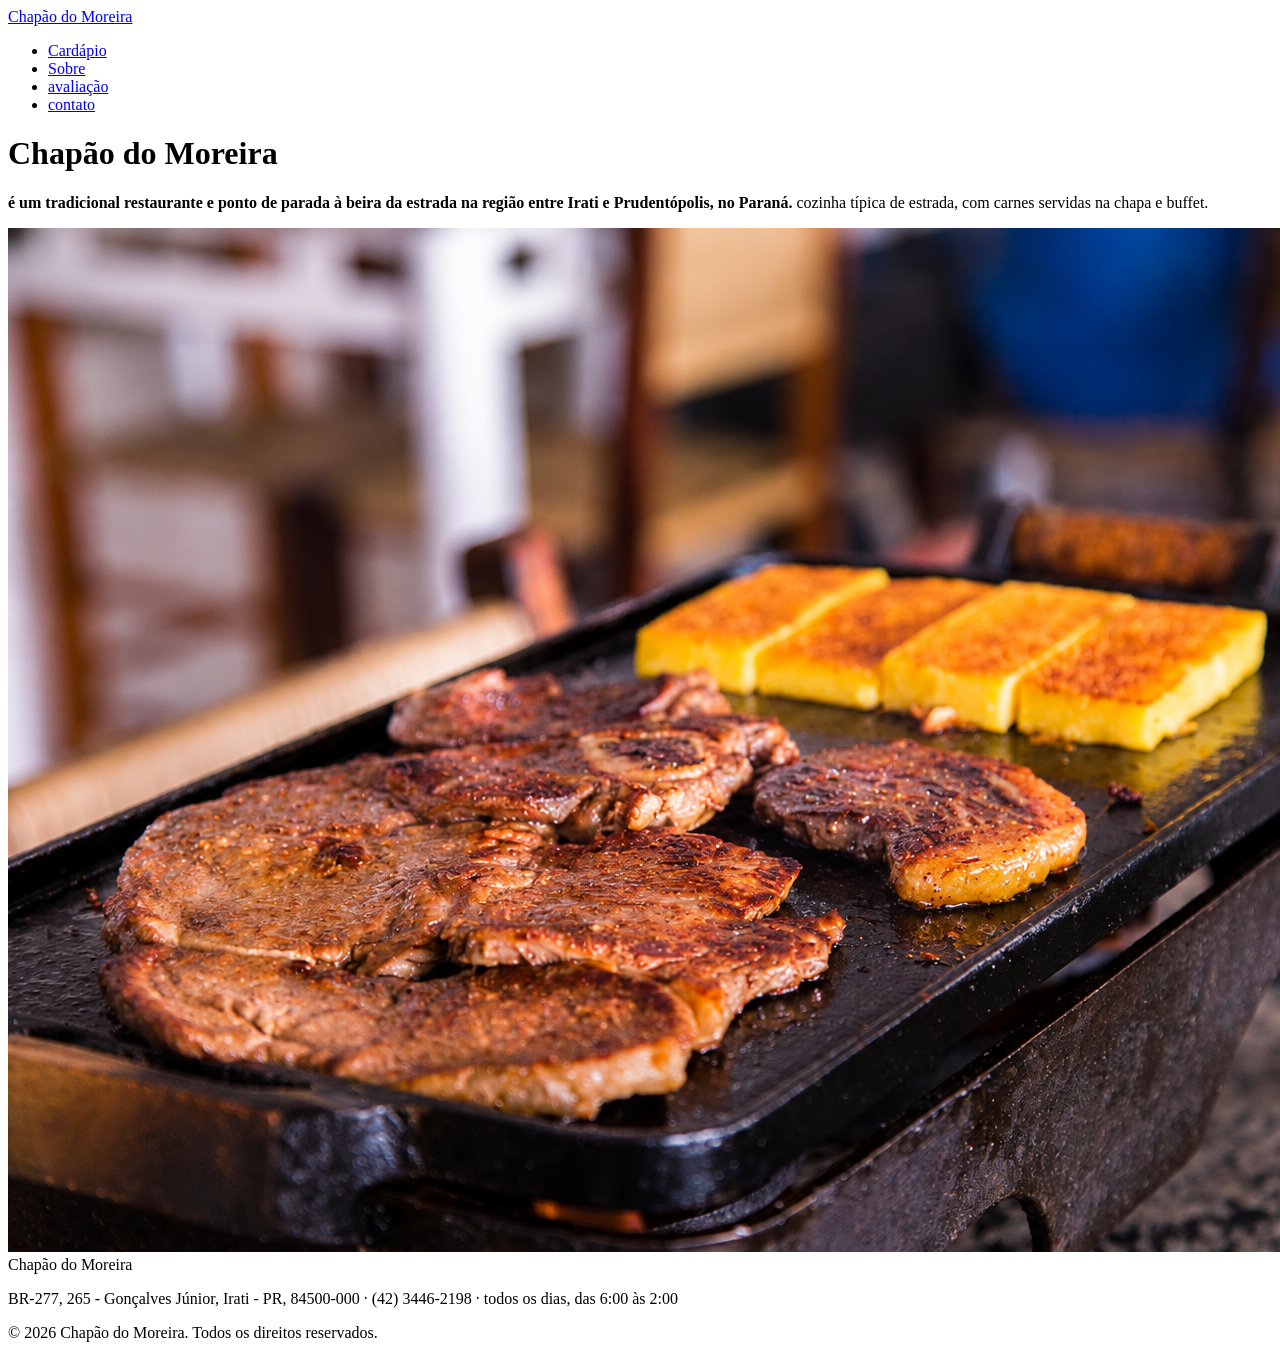
==== index.html @ ba9eca42 "base do projeto" ====
<!DOCTYPE html>
<html lang="pt-BR">
<head>
  <meta charset="UTF-8">
  <meta name="viewport" content="width=device-width, initial-scale=1">
  <title>Chapão do Moreira</title>
  <link rel="stylesheet" href="style.css">
</head>
<body>
  <header>
    <nav class="nav">
      <a href="#inicio" class="logo">Chapão do Moreira</a>
      <ul>
        <li><a href="#cardapio">Cardápio</a></li>
        <li><a href="#sobre">Sobre</a></li>
        <li><a href="#avaliações">avaliação</a></li>
        <li><a href="#contato">contato</a></li>
      </ul>
    </nav>
  </header>

  <main id="inicio">
    <div class="hero">
      <div class="hero-inner">
        <div>
          <h1>Chapão <span>do Moreira</span></h1>
          <p><strong>é um tradicional restaurante e ponto de parada à beira da estrada na região entre Irati e Prudentópolis, no Paraná.</strong> cozinha típica de estrada, com carnes servidas na chapa e buffet.</p>
        </div>
        <img src="foto.jpg" >
      </div>
    </div>



  <footer id="contato">
    <span class="logo">Chapão do Moreira</span>
    <p>BR-277, 265 - Gonçalves Júnior, Irati - PR, 84500-000 ·  (42) 3446-2198 · todos os dias, das 6:00 às 2:00</p>
    <p class="copy">© 2026 Chapão do Moreira. Todos os direitos reservados.</p>
  </footer>

</body>
</html>
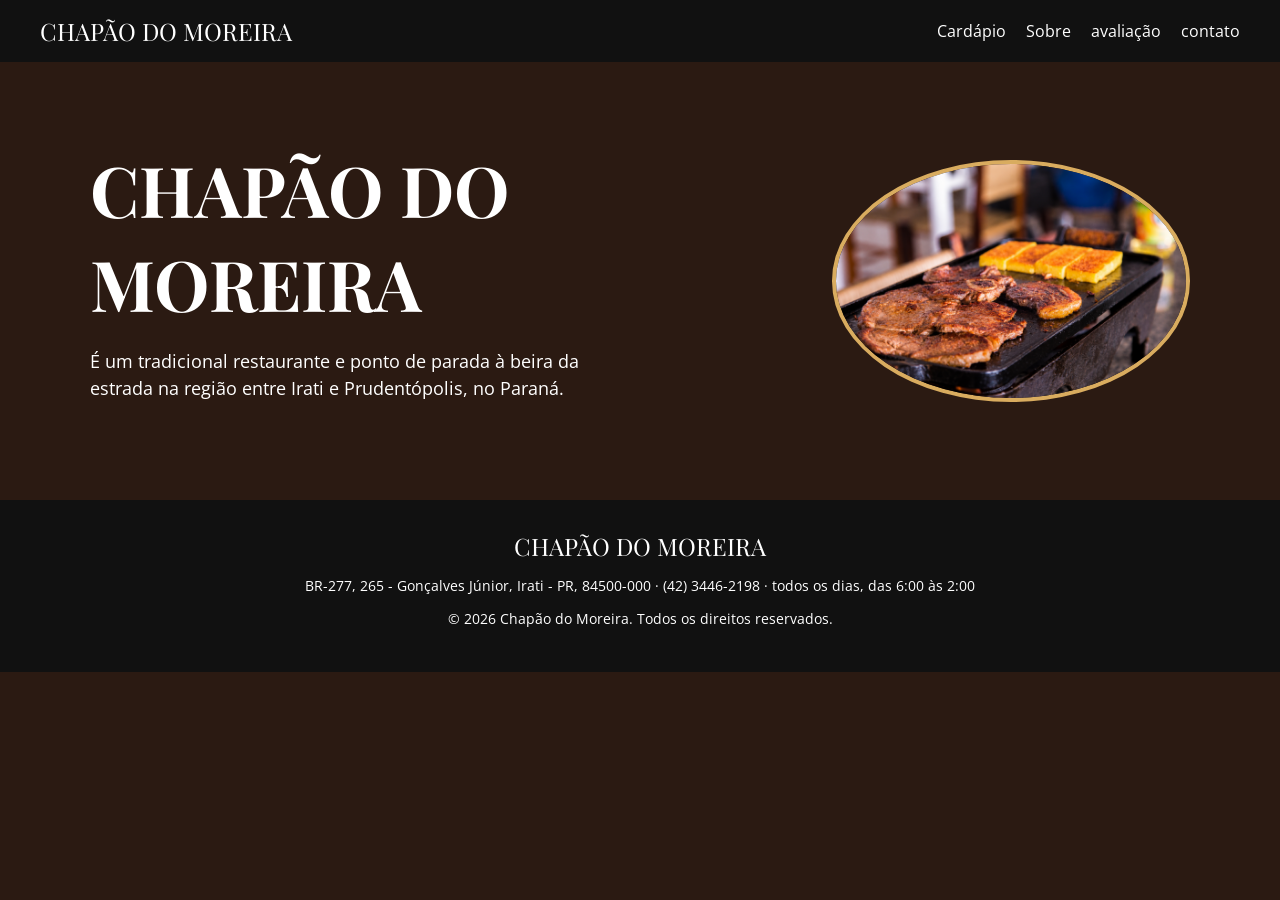
==== commit a204beff: "css/html 2" ====
--- a/index.html
+++ b/index.html
@@ -23,16 +23,15 @@
     <div class="hero">
       <div class="hero-inner">
         <div>
-          <h1>Chapão <span>do Moreira</span></h1>
-          <p><strong>é um tradicional restaurante e ponto de parada à beira da estrada na região entre Irati e Prudentópolis, no Paraná.</strong> cozinha típica de estrada, com carnes servidas na chapa e buffet.</p>
+          <h1>Chapão do Moreira</h1>
+          <p>É um tradicional restaurante e ponto de parada à beira da estrada na região entre Irati e Prudentópolis, no Paraná.<p>
         </div>
         <img src="foto.jpg" >
       </div>
     </div>
 
 
-
-  <footer id="contato">
+  <footer>
     <span class="logo">Chapão do Moreira</span>
     <p>BR-277, 265 - Gonçalves Júnior, Irati - PR, 84500-000 ·  (42) 3446-2198 · todos os dias, das 6:00 às 2:00</p>
     <p class="copy">© 2026 Chapão do Moreira. Todos os direitos reservados.</p>
--- a/style.css
+++ b/style.css
@@ -0,0 +1,118 @@
+  @import url('https://fonts.googleapis.com/css2?family=Playfair+Display:ital,wght@0,400..900;1,400..900&display=swap');
+  @import url('https://fonts.googleapis.com/css2?family=Open+Sans:ital,wght@0,300..800;1,300..800&display=swap');
+:root {
+  --fundo: #2b1a12;
+  --escuro: #111111;
+  --texto: #ffffff;
+  --destaque: #d9ac5f;
+}
+
+body {
+  margin: 0;
+  font-family: "Open Sans", Arial, sans-serif;
+  background-color: var(--fundo);
+  color: var(--texto);
+}
+
+a {
+  color: var(--texto);
+  text-decoration: none;
+}
+
+header {
+  background-color: var(--escuro);
+  padding: 15px 40px;
+}
+
+.nav {
+  display: flex;
+  justify-content: space-between;
+  align-items: center;
+}
+
+.logo {
+  font-family: "Playfair Display", serif;
+  font-size: 24px;
+  text-transform: uppercase;
+}
+
+.nav ul {
+  list-style: none;
+  display: flex;
+  gap: 20px;
+  margin: 0;
+  padding: 0;
+}
+
+.nav ul a:hover {
+  color: var(--destaque);
+}
+
+
+.hero {
+  padding: 80px 40px;
+}
+
+.hero-inner {
+  display: flex;
+  align-items: center;
+  justify-content: space-between;
+  gap: 40px;
+  max-width: 1100px;
+  margin: 0 auto;
+}
+
+.hero h1 {
+  font-family: "Playfair Display", serif;
+  font-size: 70px;
+  margin: 0;
+  text-transform: uppercase;
+}
+
+.hero h1 span {
+  display: block;
+  font-size: 28px;
+}
+
+.hero p {
+  font-size: 18px;
+  line-height: 1.5;
+  max-width: 500px;
+}
+
+.hero img {
+  width: 350px;
+  border-radius: 50%;
+  border: 4px solid var(--destaque);
+}
+
+footer {
+  background-color: var(--escuro);
+  text-align: center;
+  padding: 30px;
+  font-size: 14px;
+}
+footer .logo {
+  display: block;
+  margin-bottom: 10px;
+}
+
+@media (max-width: 800px) {
+  .nav {
+    flex-direction: column;
+    gap: 10px;
+  }
+
+  .hero-inner {
+    flex-direction: column;
+    text-align: center;
+  }
+
+  .hero h1 {
+    font-size: 45px;
+  }
+
+  .hero img {
+    width: 250px;
+  }
+}
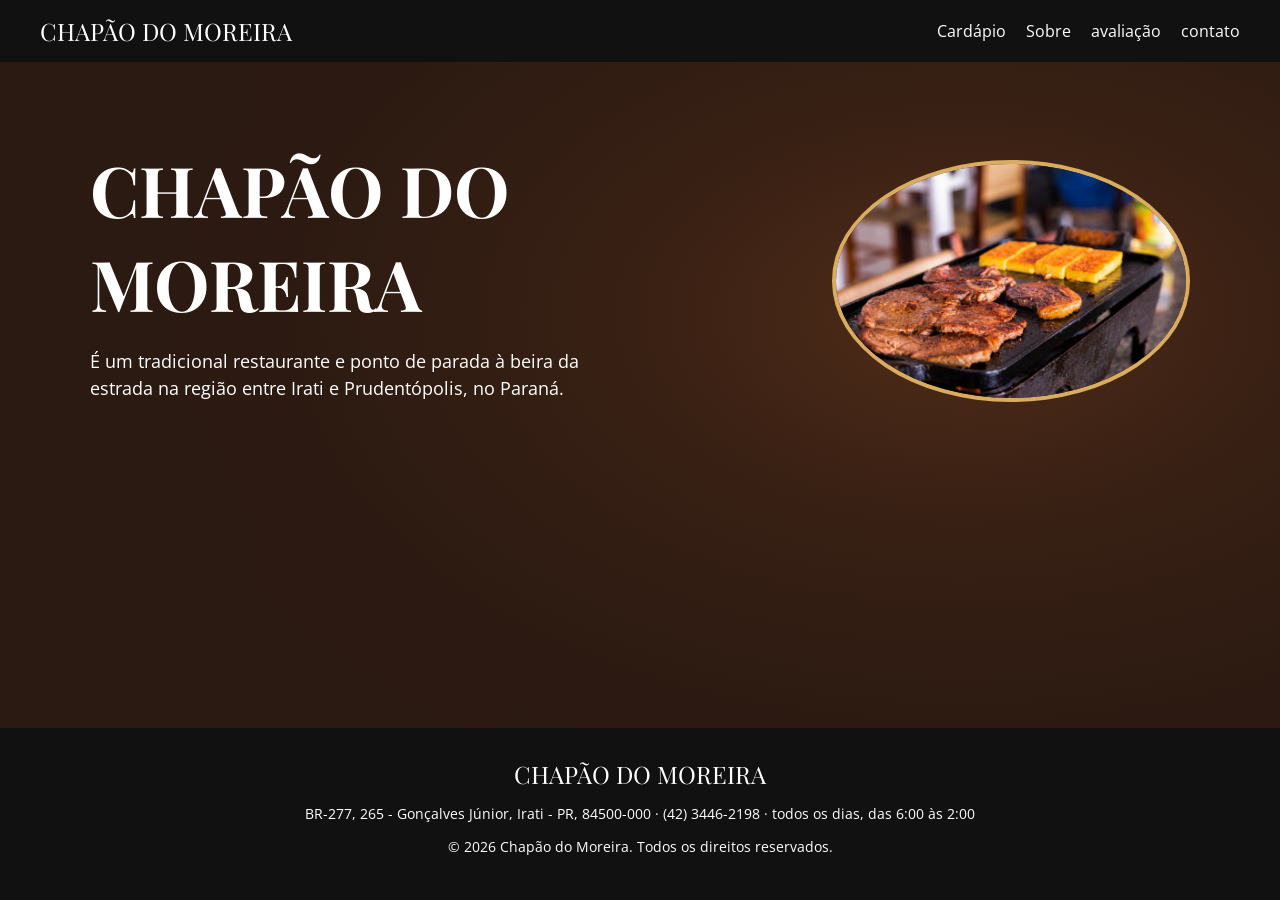
==== commit 89ac8981: "degrade e rodapé" ====
--- a/index.html
+++ b/index.html
@@ -30,7 +30,7 @@
       </div>
     </div>
 
-
+ </main>
   <footer>
     <span class="logo">Chapão do Moreira</span>
     <p>BR-277, 265 - Gonçalves Júnior, Irati - PR, 84500-000 ·  (42) 3446-2198 · todos os dias, das 6:00 às 2:00</p>
--- a/style.css
+++ b/style.css
@@ -10,8 +10,21 @@
 body {
   margin: 0;
   font-family: "Open Sans", Arial, sans-serif;
-  background-color: var(--fundo);
+  background:
+    radial-gradient(ellipse at 75% 35%,
+      rgba(110, 60, 30, 0.55) 0%,
+      rgba(80, 42, 22, 0.35) 25%,
+      rgba(50, 28, 17, 0.15) 50%,
+      transparent 75%),
+    var(--fundo);
+  background-attachment: fixed;
   color: var(--texto);
+  min-height: 100vh;
+  display: flex;
+  flex-direction: column;
+}
+main {
+  flex: 1;
 }
 
 a {
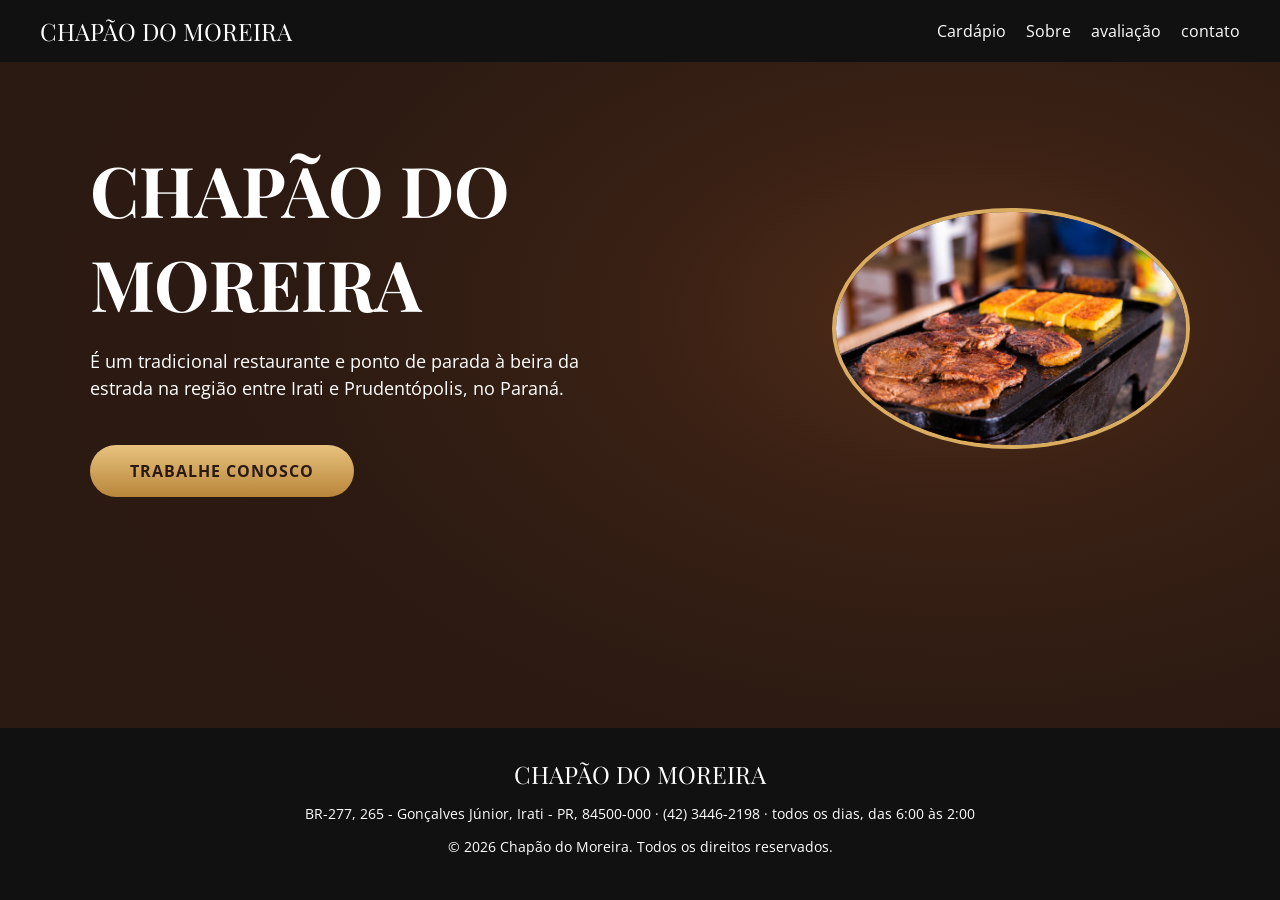
==== commit f4d846d2: "Botao formulario" ====
--- a/index.html
+++ b/index.html
@@ -25,11 +25,40 @@
         <div>
           <h1>Chapão do Moreira</h1>
           <p>É um tradicional restaurante e ponto de parada à beira da estrada na região entre Irati e Prudentópolis, no Paraná.<p>
+            <a href="#trabalhe-conosco" class="botao">Trabalhe conosco</a>
         </div>
         <img src="foto.jpg" >
       </div>
     </div>
+<section id="trabalhe-conosco">
+      <div class="caixa">
+        <a href="#inicio" class="fechar">×</a>
 
+        <h2>Trabalhe conosco</h2>
+        <p>Quer fazer parte da equipe? Preencha o formulário.</p>
+
+        <form>
+          <label>Nome</label>
+          <input type="text" name="nome" required>
+
+          <label>E-mail</label>
+          <input type="email" name="email" required>
+
+          <label>Vaga</label>
+          <select name="vaga">
+            <option>Cozinha</option>
+            <option>Atendimento</option>
+            <option>Caixa</option>
+          </select>
+
+          <label>Fale sobre você</label>
+          <textarea name="mensagem" rows="4"></textarea>
+
+          <button type="submit">Enviar</button>
+        </form>
+      </div>
+    </section>
+  </main>
  </main>
   <footer>
     <span class="logo">Chapão do Moreira</span>
--- a/style.css
+++ b/style.css
@@ -128,4 +128,85 @@
   .hero img {
     width: 250px;
   }
+}
+.botao {
+  display: inline-block;
+  margin-top: 25px;
+  padding: 14px 40px;
+  border-radius: 40px;
+  background: linear-gradient(180deg, #e8c27e, #b8863a);
+  color: #2b1a12;
+  font-weight: 700;
+  font-size: 16px;
+  text-transform: uppercase;
+  letter-spacing: 1px;
+}
+#trabalhe-conosco {
+  display: none;
+  position: fixed;
+  top: 0;
+  left: 0;
+  width: 100%;
+  height: 100%;
+  background-color: rgba(0, 0, 0, 0.75);
+  align-items: center;
+  justify-content: center;
+  padding: 20px;
+  box-sizing: border-box;
+  z-index: 20;
+}
+
+#trabalhe-conosco:target {
+  display: flex;
+}
+
+.caixa {
+  position: relative;
+  width: 100%;
+  max-width: 500px;
+  max-height: 90vh;
+  overflow-y: auto;
+  background-color: #2b1a12;
+  border: 1px solid #d9ac5f;
+  border-radius: 12px;
+  padding: 30px;
+  box-sizing: border-box;
+}
+
+.caixa h2 {
+  font-family: "Playfair Display", serif;
+  text-align: center;
+  text-transform: uppercase;
+  margin-top: 0;
+}
+
+.fechar {
+  position: absolute;
+  top: 8px;
+  right: 18px;
+  font-size: 32px;
+}
+
+
+form {
+  display: flex;
+  flex-direction: column;
+  gap: 8px;
+}
+
+input, select, textarea {
+  padding: 10px;
+  border: 1px solid #d9ac5f;
+  background-color: #1f120c;
+  color: #ffffff;
+  font-family: inherit;
+}
+
+form button {
+  margin-top: 15px;
+  padding: 12px;
+  border: none;
+  background-color: #d9ac5f;
+  font-weight: bold;
+  cursor: pointer;
 }
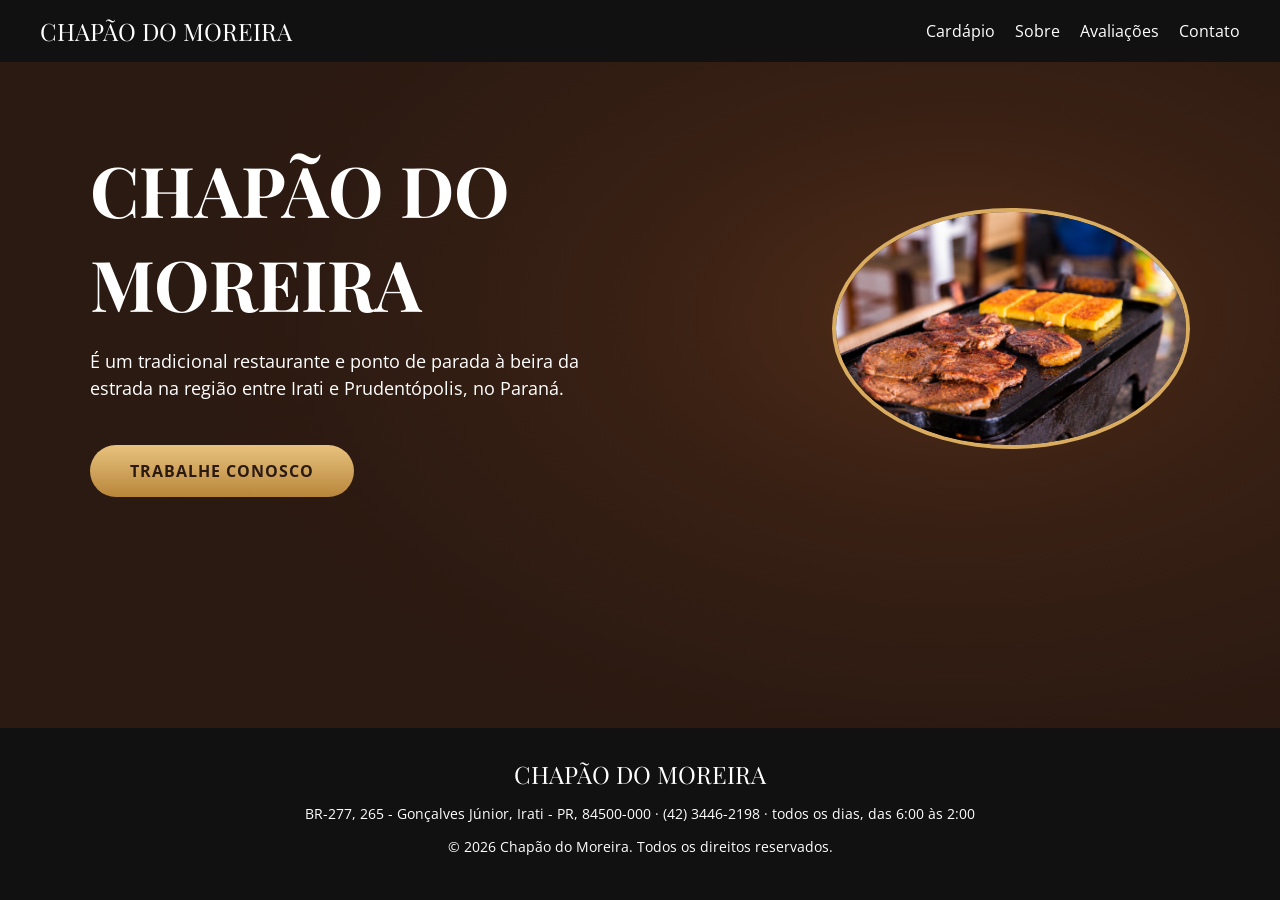
==== commit 843b85ad: "Cardapio.Html_incluido_Ajustes_no_cabeçalho" ====
--- a/index.html
+++ b/index.html
@@ -11,10 +11,10 @@
     <nav class="nav">
       <a href="#inicio" class="logo">Chapão do Moreira</a>
       <ul>
-        <li><a href="#cardapio">Cardápio</a></li>
-        <li><a href="#sobre">Sobre</a></li>
-        <li><a href="#avaliações">avaliação</a></li>
-        <li><a href="#contato">contato</a></li>
+        <li><a href="Cardapio.html">Cardápio</a></li>
+        <li><a href="Sobre.html">Sobre</a></li>
+        <li><a href="Avaliações.html">Avaliações</a></li>
+        <li><a href="Contato.html">Contato</a></li>
       </ul>
     </nav>
   </header>
